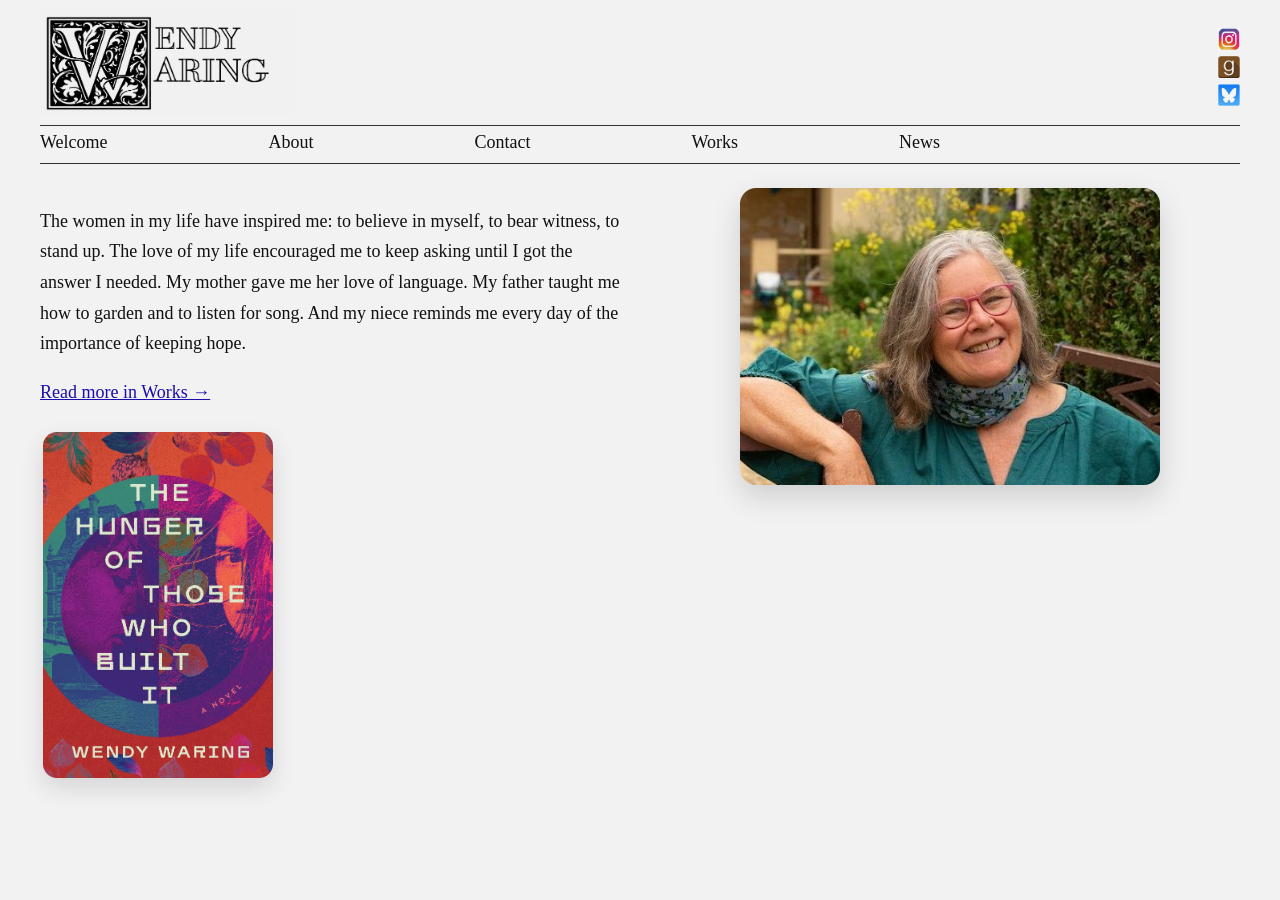
==== index.html @ 2a3b414a "Add files via upload" ====
<!DOCTYPE html>
<html lang="en">

<head>
    <meta charset="UTF-8">
    <meta name="viewport" content="width=device-width, initial-scale=1.0">
    <title>Welcome</title>

    <style>
        body {
            margin: 0;
            font-family: Georgia, "Times New Roman", serif;
            background: #f2f2f2;
            color: #111;
        }

        /* HEADER */
        .header {
            max-width: 1200px;
            margin: auto;
            padding: 8px 40px 2px;
            display: flex;
            justify-content: space-between;
            align-items: center;
        }

        .title img {
            width: 255px;
            mix-blend-mode: multiply;
        }

        .social {
            display: flex;
            flex-direction: column;
            justify-content: space-between;
            height: 70px;
            align-items: flex-end;
            gap: 2px;
        }

        .social img {
            width: 22px;
            height: 22px;
        }

        .divider {
            max-width: 1200px;
            margin: 4px auto;
            border-top: 1px solid #333;
        }

        /* NAVIGATION */
        nav {
            max-width: 1200px;
            margin: auto;
            padding: 2px 40px 6px;
            position: relative;
        }

        .menu {
            display: flex;
            justify-content: space-between;
            max-width: 900px;
            font-size: 18px;
        }

        .menu a,
        .menu span {
            text-decoration: none;
            color: #111;
        }

        /* HAMBURGER BUTTON */
        .menu-toggle {
            display: none;
            font-size: 32px;
            cursor: pointer;
            user-select: none;
            position: absolute;
            right: 40px;
            top: 0;
        }

        /* MAIN */
        main {
            max-width: 1200px;
            margin: auto;
            padding: 20px 40px 60px;
        }

        /* GRID WITH AREAS */
        .grid {
            display: grid;
            grid-template-columns: 1fr 1fr;
            grid-template-areas: "text photo";
            gap: 40px;
            align-items: start;
        }

        .text {
            grid-area: text;
            font-size: 18px;
            line-height: 1.7;
        }

        .text a {
            color: #1a0dab;
        }

        .author {
            grid-area: photo;
            display: flex;
            justify-content: center;
        }

        .author img {
            width: 100%;
            max-width: 420px;
            border-radius: 16px;
            box-shadow: 0 12px 30px rgba(0, 0, 0, 0.15);
        }

        .cover {
            margin-top: 25px;
            display: flex;
            justify-content: center;
        }

        .cover img {
            width: 40%;
            border-radius: 14px;
            box-shadow: 0 10px 25px rgba(0, 0, 0, 0.12);
        }

        /* MOBILE */
        @media(max-width:900px) {

            .grid {
                grid-template-columns: 1fr;
                grid-template-areas:
                    "photo"
                    "text";
            }

            .cover img {
                width: 60%;
            }

            .social {
                align-items: center;
                height: auto;
                justify-content: center;
                gap: 6px;
            }

            /* SHOW HAMBURGER */
            .menu-toggle {
                display: block;
            }

            /* HIDE MENU INITIALLY */
            .menu {
                display: none;
                flex-direction: column;
                gap: 16px;
                background: #f2f2f2;
                padding-top: 50px;
                text-align: right;
            }

            /* SHOW WHEN ACTIVE */
            .menu.active {
                display: flex;
            }
        }
    </style>
</head>

<body>

    <div class="header">
        <div class="title">
            <img src="V2 Draft Gothic W.png">
        </div>

        <div class="social">
            <a href="https://www.instagram.com/wendy.e.waring/" target="_blank">
                <img src="insta_icon.jpg">
            </a>

            <a href="https://www.goodreads.com/author/show/2065491.Wendy_Waring" target="_blank">
                <img src="goodreads_icon.png">
            </a>

            <a href="https://bsky.app/profile/wendywaring.bsky.social" target="_blank">
                <img src="bluesky_icon.jpg">
            </a>
        </div>
    </div>

    <div class="divider"></div>

    <!-- NAV -->
    <nav>

        <!-- HAMBURGER ICON -->
        <div class="menu-toggle" onclick="toggleMenu()">
            ☰
        </div>

        <!-- MENU -->
        <div class="menu" id="mobileMenu">
            <span>Welcome</span>
            <a href="about.html">About</a>
            <a href="contact.html">Contact</a>
            <a href="works.html">Works</a>
            <a href="news.html">News</a>
        </div>

    </nav>

    <div class="divider"></div>

    <main>
        <div class="grid">

            <div class="author">
                <img src="author-photo_1.jpg">
            </div>

            <div class="text">
                <p>
                    The women in my life have inspired me: to believe in myself, to bear witness, to stand up.
                    The love of my life encouraged me to keep asking until I got the answer I needed.
                    My mother gave me her love of language. My father taught me how to garden and to listen for song.
                    And my niece reminds me every day of the importance of keeping hope.
                </p>

                <p><a href="works.html">Read more in Works →</a></p>

                <div class="cover">
                    <a href="works.html">
                        <img src="cover-photo.jpg">
                    </a>
                </div>
            </div>

        </div>
    </main>

    <!-- JAVASCRIPT -->
    <script>
        function toggleMenu() {
            document.getElementById("mobileMenu").classList.toggle("active");
        }
    </script>

</body>

</html>
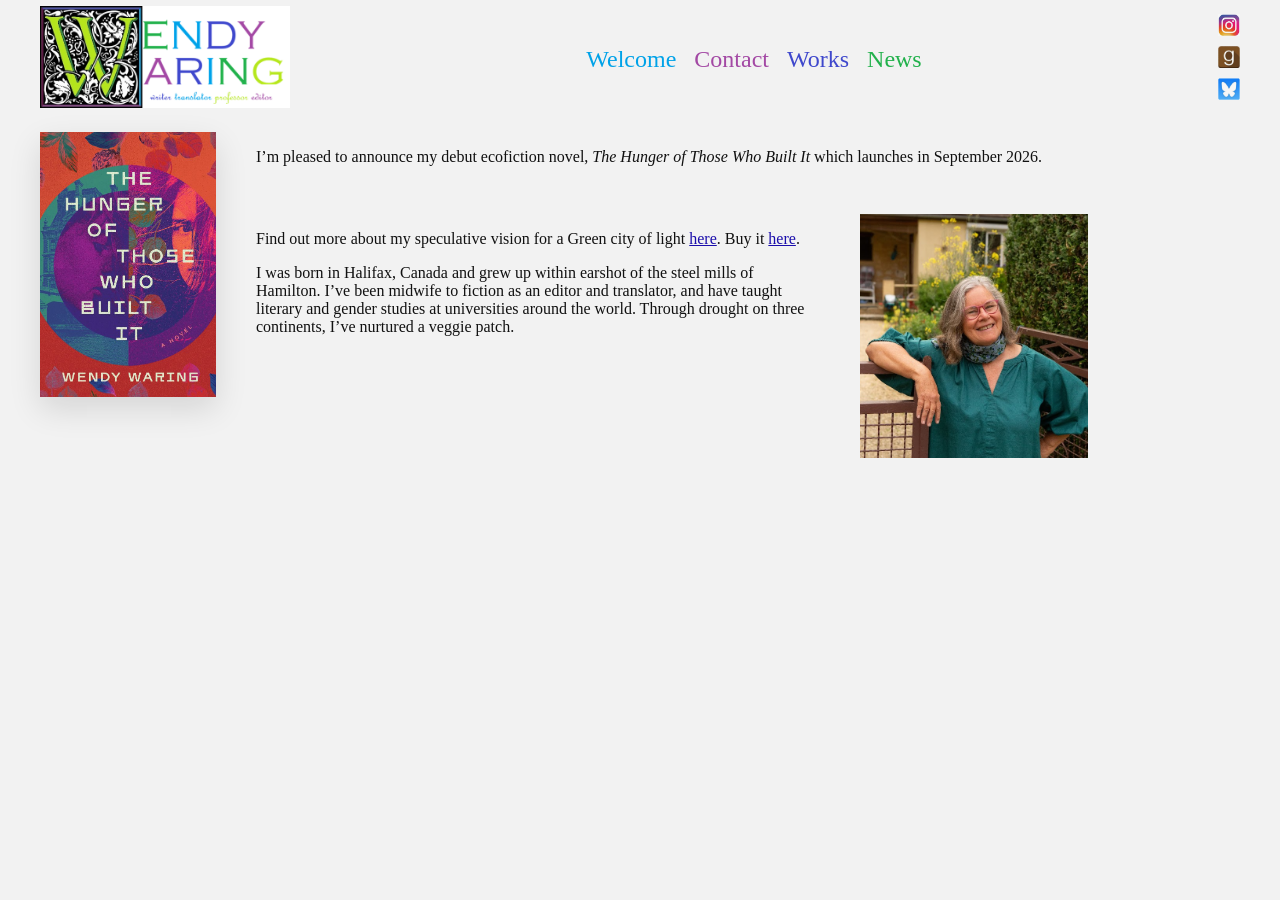
==== commit bfc21c8d: "Rename Index.html to index.html" ====
--- a/index.html
+++ b/index.html
@@ -4,173 +4,45 @@
 <head>
     <meta charset="UTF-8">
     <meta name="viewport" content="width=device-width, initial-scale=1.0">
-    <title>Welcome</title>
+    <title>Wendy Waring</title>
+
+    <link rel="stylesheet" href="styles.css">
+    <link rel="icon" type="image/png" href="fav_icon.png">
 
     <style>
-        body {
-            margin: 0;
-            font-family: Georgia, "Times New Roman", serif;
-            background: #f2f2f2;
-            color: #111;
+        /* Home page layout: cover + intro spanning + text + author photo */
+        .book-layout {
+            display: grid;
+            grid-template-columns: 176px 1fr 380px;
+            column-gap: 40px;
+            align-items: flex-start;
         }
 
-        /* HEADER */
-        .header {
-            max-width: 1200px;
-            margin: auto;
-            padding: 8px 40px 2px;
-            display: flex;
-            justify-content: space-between;
-            align-items: center;
+        .book-cover {
+            grid-column: 1;
+            grid-row: 1 / 3;
         }
 
-        .title img {
-            width: 255px;
-            mix-blend-mode: multiply;
+        .home-intro {
+            grid-column: 2 / 4;
+            grid-row: 1;
         }
 
-        .social {
-            display: flex;
-            flex-direction: column;
-            justify-content: space-between;
-            height: 70px;
-            align-items: flex-end;
-            gap: 2px;
+        .book-content {
+            grid-column: 2;
+            grid-row: 2;
         }
 
-        .social img {
-            width: 22px;
-            height: 22px;
+        .home-author {
+            grid-column: 3;
+            grid-row: 2;
         }
 
-        .divider {
-            max-width: 1200px;
-            margin: 4px auto;
-            border-top: 1px solid #333;
-        }
-
-        /* NAVIGATION */
-        nav {
-            max-width: 1200px;
-            margin: auto;
-            padding: 2px 40px 6px;
-            position: relative;
-        }
-
-        .menu {
-            display: flex;
-            justify-content: space-between;
-            max-width: 900px;
-            font-size: 18px;
-        }
-
-        .menu a,
-        .menu span {
-            text-decoration: none;
-            color: #111;
-        }
-
-        /* HAMBURGER BUTTON */
-        .menu-toggle {
-            display: none;
-            font-size: 32px;
-            cursor: pointer;
-            user-select: none;
-            position: absolute;
-            right: 40px;
-            top: 0;
-        }
-
-        /* MAIN */
-        main {
-            max-width: 1200px;
-            margin: auto;
-            padding: 20px 40px 60px;
-        }
-
-        /* GRID WITH AREAS */
-        .grid {
-            display: grid;
-            grid-template-columns: 1fr 1fr;
-            grid-template-areas: "text photo";
-            gap: 40px;
-            align-items: start;
-        }
-
-        .text {
-            grid-area: text;
-            font-size: 18px;
-            line-height: 1.7;
-        }
-
-        .text a {
-            color: #1a0dab;
-        }
-
-        .author {
-            grid-area: photo;
-            display: flex;
-            justify-content: center;
-        }
-
-        .author img {
-            width: 100%;
-            max-width: 420px;
-            border-radius: 16px;
-            box-shadow: 0 12px 30px rgba(0, 0, 0, 0.15);
-        }
-
-        .cover {
-            margin-top: 25px;
-            display: flex;
-            justify-content: center;
-        }
-
-        .cover img {
-            width: 40%;
-            border-radius: 14px;
-            box-shadow: 0 10px 25px rgba(0, 0, 0, 0.12);
-        }
-
-        /* MOBILE */
-        @media(max-width:900px) {
-
-            .grid {
-                grid-template-columns: 1fr;
-                grid-template-areas:
-                    "photo"
-                    "text";
-            }
-
-            .cover img {
-                width: 60%;
-            }
-
-            .social {
-                align-items: center;
-                height: auto;
-                justify-content: center;
-                gap: 6px;
-            }
-
-            /* SHOW HAMBURGER */
-            .menu-toggle {
-                display: block;
-            }
-
-            /* HIDE MENU INITIALLY */
-            .menu {
-                display: none;
+        @media (max-width: 900px) {
+            .book-layout {
+                display: flex;
                 flex-direction: column;
-                gap: 16px;
-                background: #f2f2f2;
-                padding-top: 50px;
-                text-align: right;
-            }
-
-            /* SHOW WHEN ACTIVE */
-            .menu.active {
-                display: flex;
+                gap: 20px;
             }
         }
     </style>
@@ -178,83 +50,104 @@
 
 <body>
 
-    <div class="header">
+    <!-- ================= HEADER ================= -->
+
+    <header class="header">
+
+        <!-- LOGO -->
         <div class="title">
-            <img src="V2 Draft Gothic W.png">
+            <img src="V2 Draft Gothic W.png" alt="Wendy Waring">
         </div>
 
-        <div class="social">
-            <a href="https://www.instagram.com/wendy.e.waring/" target="_blank">
-                <img src="insta_icon.jpg">
-            </a>
+        <!-- HAMBURGER -->
+        <input type="checkbox" id="menu-toggle" class="menu-checkbox">
 
-            <a href="https://www.goodreads.com/author/show/2065491.Wendy_Waring" target="_blank">
-                <img src="goodreads_icon.png">
-            </a>
+        <label for="menu-toggle" class="menu-icon">
+            <span></span>
+            <span></span>
+            <span></span>
+        </label>
 
-            <a href="https://bsky.app/profile/wendywaring.bsky.social" target="_blank">
-                <img src="bluesky_icon.jpg">
-            </a>
-        </div>
-    </div>
-
-    <div class="divider"></div>
-
-    <!-- NAV -->
-    <nav>
-
-        <!-- HAMBURGER ICON -->
-        <div class="menu-toggle" onclick="toggleMenu()">
-            ☰
-        </div>
-
-        <!-- MENU -->
-        <div class="menu" id="mobileMenu">
-            <span>Welcome</span>
-            <a href="about.html">About</a>
+        <!-- DESKTOP MENU -->
+        <nav class="menu-desktop">
+            <a href="index.html">Welcome</a>
             <a href="contact.html">Contact</a>
             <a href="works.html">Works</a>
             <a href="news.html">News</a>
+        </nav>
+
+        <!-- SOCIAL ICONS -->
+        <div class="social">
+            <a href="https://www.instagram.com/wendy.e.waring/" target="_blank">
+                <img src="insta_icon.jpg" alt="Instagram">
+            </a>
+            <a href="https://www.goodreads.com/author/show/2065491.Wendy_Waring" target="_blank">
+                <img src="goodreads_icon.png" alt="Goodreads">
+            </a>
+            <a href="https://bsky.app/profile/wendywaring.bsky.social" target="_blank">
+                <img src="bluesky_icon.jpg" alt="Bluesky">
+            </a>
         </div>
 
-    </nav>
+        <!-- MOBILE MENU -->
+        <nav class="mobile-menu">
+            <a href="index.html">Welcome</a>
+            <a href="contact.html">Contact</a>
+            <a href="works.html">Works</a>
+            <a href="news.html">News</a>
+        </nav>
 
-    <div class="divider"></div>
+    </header>
 
-    <main>
-        <div class="grid">
+    <!-- ================= MAIN ================= -->
 
-            <div class="author">
-                <img src="author-photo_1.jpg">
+    <main class="content">
+
+        <div class="book-layout">
+
+            <!-- LEFT COLUMN — COVER -->
+            <div class="book-cover">
+                <img src="cover-photo.jpg" alt="Book cover">
             </div>
 
-            <div class="text">
+            <!-- TOP MIDDLE+RIGHT — ANNOUNCEMENT -->
+            <div class="home-intro">
+                <p style="margin-bottom: 0.5em;">
+                    I’m pleased to announce my debut ecofiction novel,
+                    <i>The Hunger of Those Who Built It</i>
+                    which launches in September 2026.
+                </p>
+            </div>
+
+            <!-- MIDDLE BOTTOM — TEXT + BIO -->
+            <div class="book-content">
+
                 <p>
-                    The women in my life have inspired me: to believe in myself, to bear witness, to stand up.
-                    The love of my life encouraged me to keep asking until I got the answer I needed.
-                    My mother gave me her love of language. My father taught me how to garden and to listen for song.
-                    And my niece reminds me every day of the importance of keeping hope.
+                    Find out more about my speculative vision for a Green city of light
+                    <a href="works.html">here</a>.
+                    Buy it
+                    <a href="https://www.stelliform.press/index.php/product/the-hunger-of-those-who-built-it-by-wendy-waring/"
+                        target="_blank">here</a>.
                 </p>
 
-                <p><a href="works.html">Read more in Works →</a></p>
+                <p>
+                    I was born in Halifax, Canada and grew up within earshot of the steel mills of Hamilton.
+                    I’ve been midwife to fiction as an editor and translator, and have taught literary and
+                    gender studies at universities around the world. Through drought on three continents,
+                    I’ve nurtured a veggie patch.
+                </p>
 
-                <div class="cover">
-                    <a href="works.html">
-                        <img src="cover-photo.jpg">
-                    </a>
-                </div>
+            </div>
+
+            <!-- RIGHT BOTTOM — AUTHOR PHOTO (reduced 40%) -->
+            <div class="home-author">
+                <img src="author-photo_x.png" alt="Author photo" style="width:60%; height:auto;">
             </div>
 
         </div>
+
     </main>
-
-    <!-- JAVASCRIPT -->
-    <script>
-        function toggleMenu() {
-            document.getElementById("mobileMenu").classList.toggle("active");
-        }
-    </script>
 
 </body>
 
-</html>+</html>
--- a/styles.css
+++ b/styles.css
@@ -0,0 +1,303 @@
+/* ================= BASE ================= */
+
+body {
+    margin: 0;
+    font-family: Georgia, "Times New Roman", serif;
+    background: #f2f2f2;
+    color: #111;
+}
+
+a {
+    color: #1a0dab;
+}
+
+.content {
+    max-width: 1200px;
+    margin: auto;
+    padding: 20px 40px 60px;
+}
+
+/* ================= HEADER ================= */
+
+.header {
+    max-width: 1200px;
+    margin: auto;
+    padding: 6px 40px 0;
+    display: flex;
+    align-items: center;
+    justify-content: space-between;
+    position: relative;
+    gap: 24px;
+}
+
+.title img {
+    width: 250px;
+    max-width: 60vw;
+}
+
+/* ================= DESKTOP MENU ================= */
+
+.menu-desktop {
+    display: flex;
+    gap: 18px;
+    font-family: "Bodoni MT", serif;
+    font-size: 18pt;
+}
+
+.menu-desktop a {
+    text-decoration: none;
+}
+
+.menu-desktop a:nth-child(1) {
+    color: #00A2E8;
+}
+
+/* Welcome */
+.menu-desktop a:nth-child(2) {
+    color: #A349A4;
+}
+
+/* Works */
+.menu-desktop a:nth-child(3) {
+    color: #3F48CC;
+}
+
+/* Contact */
+.menu-desktop a:nth-child(4) {
+    color: #22B14C;
+}
+
+/* News */
+
+/* ================= SOCIAL ================= */
+
+.social {
+    display: flex;
+    flex-direction: column;
+    gap: 6px;
+}
+
+.social img {
+    width: 22px;
+    height: 22px;
+}
+
+/* ================= HAMBURGER (CSS ONLY) ================= */
+
+.menu-checkbox {
+    display: none;
+}
+
+.menu-icon {
+    display: none;
+    flex-direction: column;
+    justify-content: space-between;
+    width: 32px;
+    height: 24px;
+    cursor: pointer;
+    position: absolute;
+    top: 14px;
+    right: 20px;
+    z-index: 3000;
+}
+
+.menu-icon span {
+    height: 3px;
+    background: #111;
+    border-radius: 2px;
+    transition: 0.3s ease;
+}
+
+/* hamburger → X */
+.menu-checkbox:checked+.menu-icon span:nth-child(1) {
+    transform: translateY(10px) rotate(45deg);
+}
+
+.menu-checkbox:checked+.menu-icon span:nth-child(2) {
+    opacity: 0;
+}
+
+.menu-checkbox:checked+.menu-icon span:nth-child(3) {
+    transform: translateY(-10px) rotate(-45deg);
+}
+
+/* ================= MOBILE MENU ================= */
+
+.mobile-menu {
+    display: none;
+    flex-direction: column;
+    gap: 14px;
+    padding: 16px 20px;
+    background: #f2f2f2;
+    font-family: "Bodoni MT", serif;
+    font-size: 16pt;
+    text-align: right;
+}
+
+.mobile-menu a {
+    text-decoration: none;
+}
+
+.mobile-menu a:nth-child(1) {
+    color: #00A2E8;
+}
+
+.mobile-menu a:nth-child(2) {
+    color: #A349A4;
+}
+
+.mobile-menu a:nth-child(3) {
+    color: #3F48CC;
+}
+
+.mobile-menu a:nth-child(4) {
+    color: #22B14C;
+}
+
+.menu-checkbox:checked~.mobile-menu {
+    display: flex;
+}
+
+/* ================= BOOK ================= */
+
+.book-layout {
+    display: flex;
+    gap: 40px;
+    margin-bottom: 2px;
+}
+
+.book-cover img {
+    width: 176px;
+    /* 20% smaller */
+    box-shadow: 0 12px 30px rgba(0, 0, 0, 0.12);
+}
+
+.book-content {
+    flex: 1;
+}
+
+.title-red {
+    color: #B0261B;
+}
+
+/* ================= BUY SECTION ================= */
+
+.buy-title {
+    color: #1a0dab;
+    text-decoration: underline;
+    font-weight: normal;
+}
+
+.buy-secondary {
+    color: #B0261B;
+    font-weight: bold;
+}
+
+/* ================= SAMPLER ================= */
+
+.sampler-title {
+    text-align: center;
+    font-size: 22px;
+    margin: -6px 0 4px 0;
+}
+
+/* ================= LOWER LAYOUT ================= */
+
+.lower-layout {
+    display: flex;
+    gap: 50px;
+}
+
+.short-fiction,
+.media {
+    flex: 1;
+}
+
+.section-title {
+    text-align: center;
+    font-family: Arial;
+    font-size: 14px;
+    letter-spacing: 2px;
+    font-weight: normal;
+}
+
+/* ================= QUOTES ================= */
+
+.quote-blue {
+    color: #00A2E8;
+    font-weight: bold;
+    font-style: italic;
+}
+
+.quote-purple {
+    color: #A349A4;
+    font-weight: bold;
+    font-style: italic;
+}
+
+/* ================= MEDIA + SEEDS ================= */
+
+.media-box,
+.seeds-row {
+    display: flex;
+    align-items: flex-start;
+    gap: 16px;
+}
+
+/* auto-scale images to match text height */
+.media-box img,
+.seeds-image img {
+    max-height: 170px;
+    width: auto;
+    object-fit: contain;
+}
+
+/* ================= SEEDS ================= */
+
+.seeds-section {
+    margin-top: 40px;
+}
+
+.seeds-title {
+    color: #22B14C;
+    font-family: "Bodoni MT", serif;
+    font-size: 18pt;
+    margin-bottom: 14px;
+}
+
+.seeds-text p {
+    margin: 0 0 10px 0;
+    line-height: 1.35;
+}
+
+/* ================= RESPONSIVE ================= */
+
+@media (max-width: 900px) {
+
+    .menu-desktop {
+        display: none;
+    }
+
+    .menu-icon {
+        display: flex;
+    }
+
+    .header {
+        flex-wrap: wrap;
+        padding: 10px 20px 0;
+    }
+
+    .social {
+        flex-direction: row;
+        width: 100%;
+        justify-content: flex-end;
+        margin-top: 10px;
+    }
+
+    .book-layout,
+    .lower-layout,
+    .media-box,
+    .seeds-row {
+        flex-direction: column;
+    }
+}
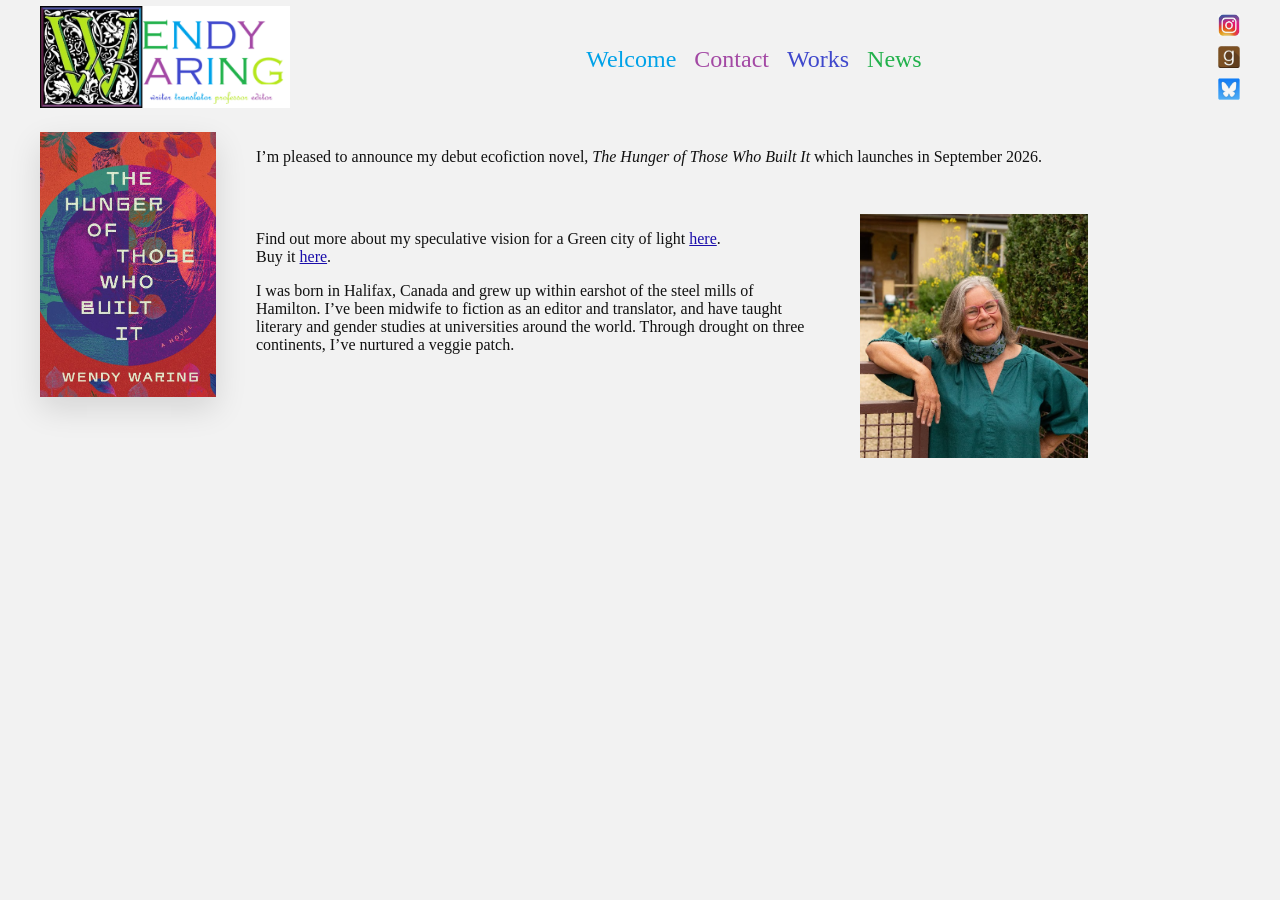
==== commit 8736a003: "Add files via upload" ====
--- a/index.html
+++ b/index.html
@@ -125,7 +125,7 @@
                 <p>
                     Find out more about my speculative vision for a Green city of light
                     <a href="works.html">here</a>.
-                    Buy it
+                    <br>Buy it
                     <a href="https://www.stelliform.press/index.php/product/the-hunger-of-those-who-built-it-by-wendy-waring/"
                         target="_blank">here</a>.
                 </p>
@@ -150,4 +150,4 @@
 
 </body>
 
-</html>
+</html>
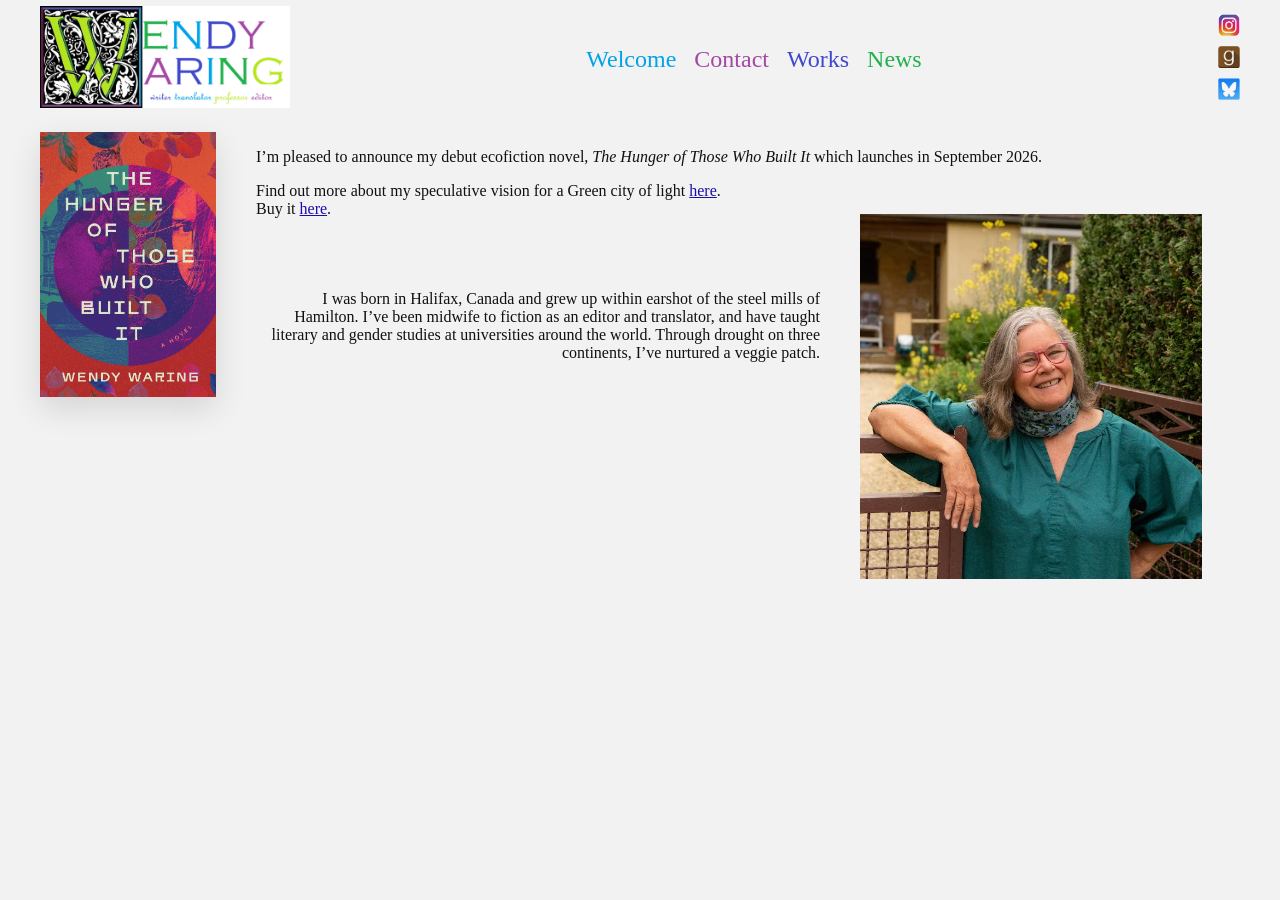
==== commit 64be501c: "Add files via upload" ====
--- a/index.html
+++ b/index.html
@@ -117,11 +117,7 @@
                     <i>The Hunger of Those Who Built It</i>
                     which launches in September 2026.
                 </p>
-            </div>
-
-            <!-- MIDDLE BOTTOM — TEXT + BIO -->
-            <div class="book-content">
-
+                
                 <p>
                     Find out more about my speculative vision for a Green city of light
                     <a href="works.html">here</a>.
@@ -129,8 +125,12 @@
                     <a href="https://www.stelliform.press/index.php/product/the-hunger-of-those-who-built-it-by-wendy-waring/"
                         target="_blank">here</a>.
                 </p>
+            </div>
 
-                <p>
+            <!-- MIDDLE BOTTOM — TEXT + BIO -->
+            <div class="book-content">
+
+                 <p style="text-align: right;">
                     I was born in Halifax, Canada and grew up within earshot of the steel mills of Hamilton.
                     I’ve been midwife to fiction as an editor and translator, and have taught literary and
                     gender studies at universities around the world. Through drought on three continents,
@@ -140,8 +140,10 @@
             </div>
 
             <!-- RIGHT BOTTOM — AUTHOR PHOTO (reduced 40%) -->
-            <div class="home-author">
-                <img src="author-photo_x.png" alt="Author photo" style="width:60%; height:auto;">
+
+            <div class="home-author" style="margin-top:-60px;">
+
+                <img src="author-photo_x.png" alt="Author photo" style="width:90%; height:auto;">
             </div>
 
         </div>
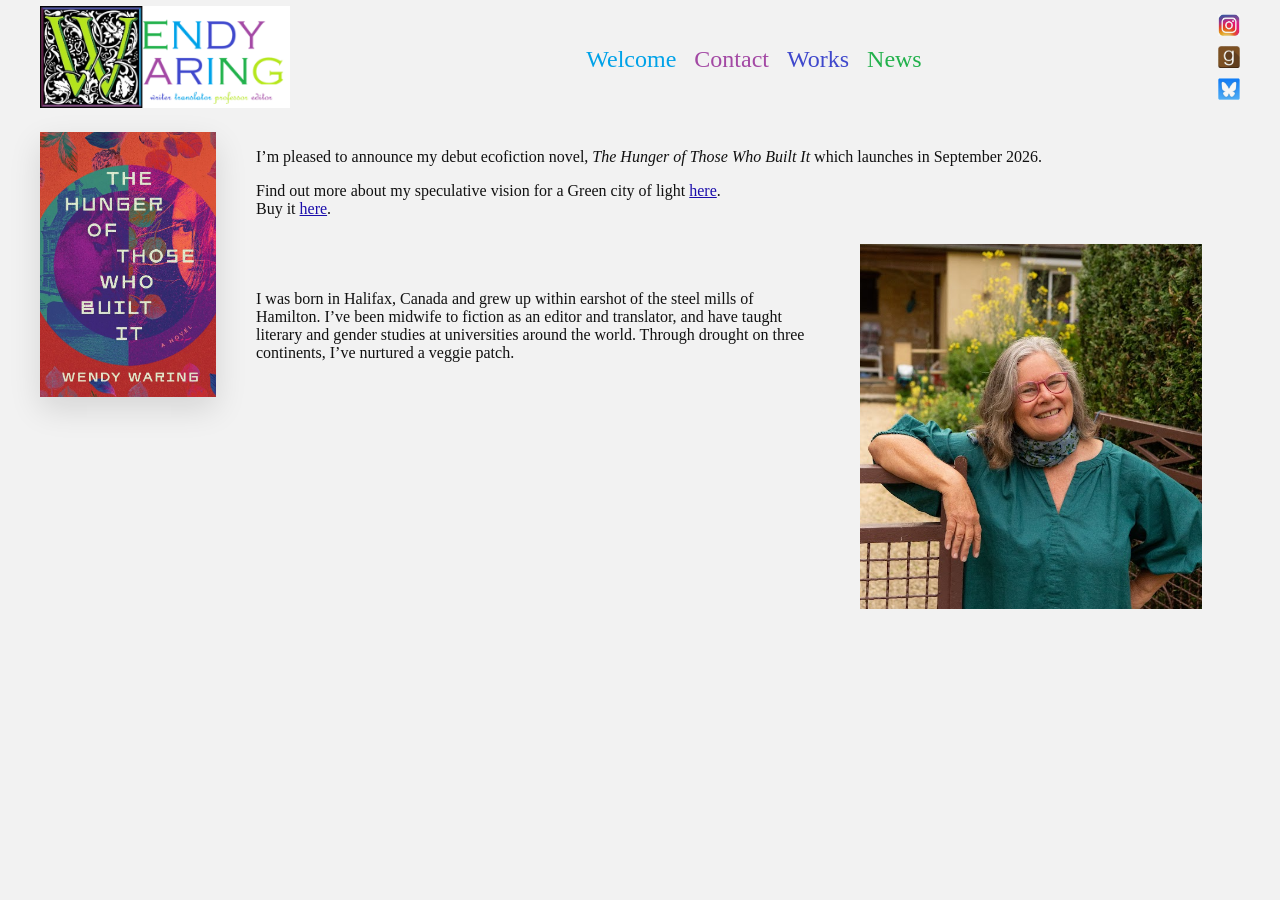
==== commit 90d8ae44: "Add files via upload" ====
--- a/index.html
+++ b/index.html
@@ -130,7 +130,7 @@
             <!-- MIDDLE BOTTOM — TEXT + BIO -->
             <div class="book-content">
 
-                 <p style="text-align: right;">
+                 <p>
                     I was born in Halifax, Canada and grew up within earshot of the steel mills of Hamilton.
                     I’ve been midwife to fiction as an editor and translator, and have taught literary and
                     gender studies at universities around the world. Through drought on three continents,
@@ -141,7 +141,7 @@
 
             <!-- RIGHT BOTTOM — AUTHOR PHOTO (reduced 40%) -->
 
-            <div class="home-author" style="margin-top:-60px;">
+            <div class="home-author" style="margin-top:-30px;">
 
                 <img src="author-photo_x.png" alt="Author photo" style="width:90%; height:auto;">
             </div>
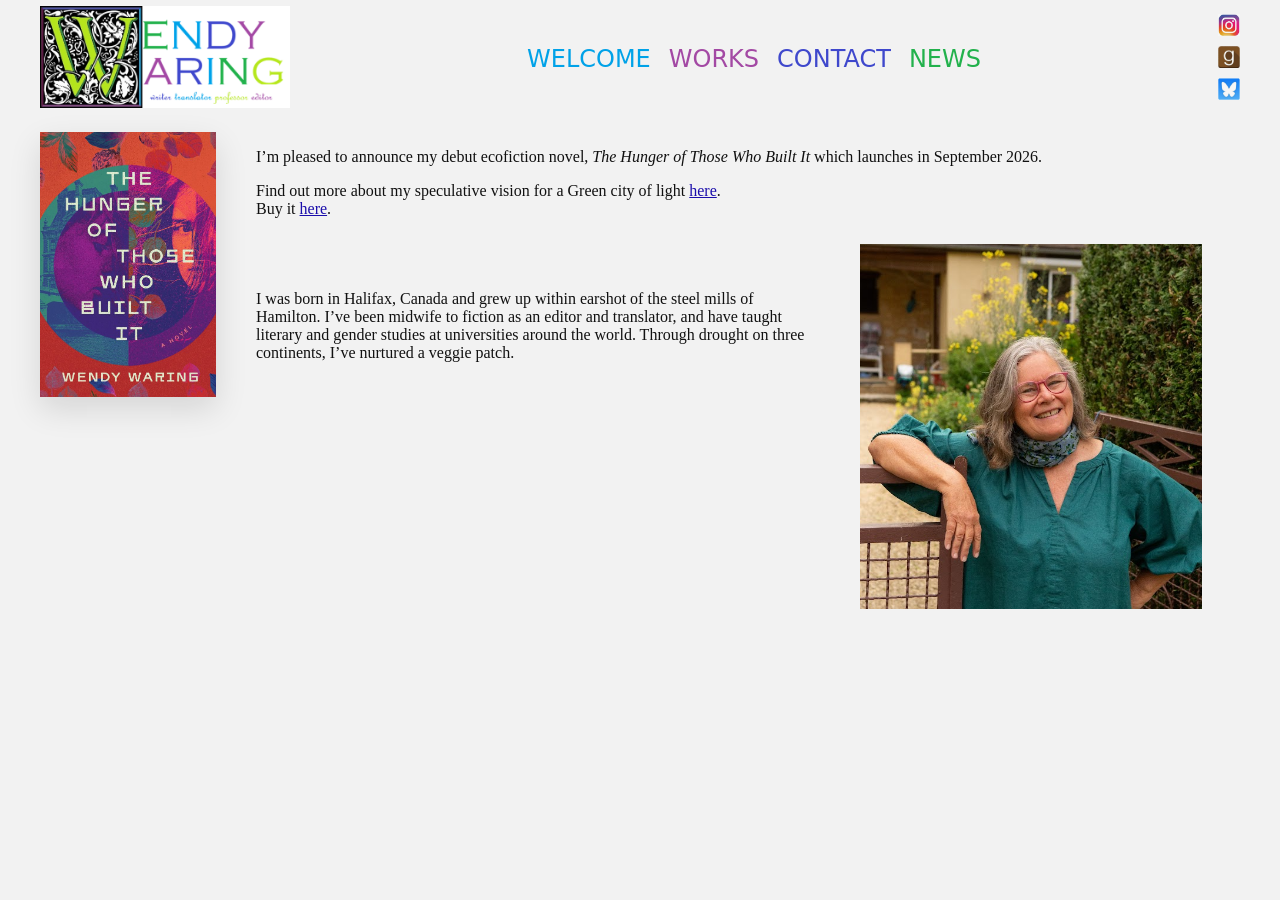
==== commit cbebf782: "Add files via upload" ====
--- a/index.html
+++ b/index.html
@@ -10,7 +10,6 @@
     <link rel="icon" type="image/png" href="fav_icon.png">
 
     <style>
-        /* Home page layout: cover + intro spanning + text + author photo */
         .book-layout {
             display: grid;
             grid-template-columns: 176px 1fr 380px;
@@ -50,16 +49,12 @@
 
 <body>
 
-    <!-- ================= HEADER ================= -->
-
     <header class="header">
 
-        <!-- LOGO -->
         <div class="title">
             <img src="V2 Draft Gothic W.png" alt="Wendy Waring">
         </div>
 
-        <!-- HAMBURGER -->
         <input type="checkbox" id="menu-toggle" class="menu-checkbox">
 
         <label for="menu-toggle" class="menu-icon">
@@ -68,15 +63,13 @@
             <span></span>
         </label>
 
-        <!-- DESKTOP MENU -->
         <nav class="menu-desktop">
             <a href="index.html">Welcome</a>
+            <a href="works.html">Works</a>
             <a href="contact.html">Contact</a>
-            <a href="works.html">Works</a>
             <a href="news.html">News</a>
         </nav>
 
-        <!-- SOCIAL ICONS -->
         <div class="social">
             <a href="https://www.instagram.com/wendy.e.waring/" target="_blank">
                 <img src="insta_icon.jpg" alt="Instagram">
@@ -89,35 +82,30 @@
             </a>
         </div>
 
-        <!-- MOBILE MENU -->
         <nav class="mobile-menu">
             <a href="index.html">Welcome</a>
+            <a href="works.html">Works</a>
             <a href="contact.html">Contact</a>
-            <a href="works.html">Works</a>
             <a href="news.html">News</a>
         </nav>
 
     </header>
 
-    <!-- ================= MAIN ================= -->
-
     <main class="content">
 
         <div class="book-layout">
 
-            <!-- LEFT COLUMN — COVER -->
             <div class="book-cover">
                 <img src="cover-photo.jpg" alt="Book cover">
             </div>
 
-            <!-- TOP MIDDLE+RIGHT — ANNOUNCEMENT -->
             <div class="home-intro">
                 <p style="margin-bottom: 0.5em;">
                     I’m pleased to announce my debut ecofiction novel,
                     <i>The Hunger of Those Who Built It</i>
                     which launches in September 2026.
                 </p>
-                
+
                 <p>
                     Find out more about my speculative vision for a Green city of light
                     <a href="works.html">here</a>.
@@ -127,22 +115,16 @@
                 </p>
             </div>
 
-            <!-- MIDDLE BOTTOM — TEXT + BIO -->
             <div class="book-content">
-
-                 <p>
+                <p>
                     I was born in Halifax, Canada and grew up within earshot of the steel mills of Hamilton.
                     I’ve been midwife to fiction as an editor and translator, and have taught literary and
                     gender studies at universities around the world. Through drought on three continents,
                     I’ve nurtured a veggie patch.
                 </p>
-
             </div>
 
-            <!-- RIGHT BOTTOM — AUTHOR PHOTO (reduced 40%) -->
-
             <div class="home-author" style="margin-top:-30px;">
-
                 <img src="author-photo_x.png" alt="Author photo" style="width:90%; height:auto;">
             </div>
 
--- a/styles.css
+++ b/styles.css
@@ -2,7 +2,7 @@
 
 body {
     margin: 0;
-    font-family: Georgia, "Times New Roman", serif;
+    font-family: "Palatino Linotype", Palatino, serif;
     background: #f2f2f2;
     color: #111;
 }
@@ -40,8 +40,9 @@
 .menu-desktop {
     display: flex;
     gap: 18px;
-    font-family: "Bodoni MT", serif;
+    font-family: system-ui, "Segoe UI", Roboto, Helvetica, Arial, sans-serif;
     font-size: 18pt;
+    text-transform: uppercase;
 }
 
 .menu-desktop a {
@@ -52,22 +53,17 @@
     color: #00A2E8;
 }
 
-/* Welcome */
 .menu-desktop a:nth-child(2) {
     color: #A349A4;
 }
 
-/* Works */
 .menu-desktop a:nth-child(3) {
     color: #3F48CC;
 }
 
-/* Contact */
 .menu-desktop a:nth-child(4) {
     color: #22B14C;
 }
-
-/* News */
 
 /* ================= SOCIAL ================= */
 
@@ -108,7 +104,6 @@
     transition: 0.3s ease;
 }
 
-/* hamburger → X */
 .menu-checkbox:checked+.menu-icon span:nth-child(1) {
     transform: translateY(10px) rotate(45deg);
 }
@@ -129,9 +124,10 @@
     gap: 14px;
     padding: 16px 20px;
     background: #f2f2f2;
-    font-family: "Bodoni MT", serif;
+    font-family: system-ui, "Segoe UI", Roboto, Helvetica, Arial, sans-serif;
     font-size: 16pt;
     text-align: right;
+    text-transform: uppercase;
 }
 
 .mobile-menu a {
@@ -168,7 +164,6 @@
 
 .book-cover img {
     width: 176px;
-    /* 20% smaller */
     box-shadow: 0 12px 30px rgba(0, 0, 0, 0.12);
 }
 
@@ -197,7 +192,10 @@
 
 .sampler-title {
     text-align: center;
-    font-size: 22px;
+    font-family: system-ui, "Segoe UI", Roboto, Helvetica, Arial, sans-serif;
+    font-size: 18pt;
+    /* reduced from 24pt */
+    text-transform: uppercase;
     margin: -6px 0 4px 0;
 }
 
@@ -213,12 +211,13 @@
     flex: 1;
 }
 
+/* Short Fiction + Media headings */
 .section-title {
     text-align: center;
-    font-family: Arial;
-    font-size: 14px;
-    letter-spacing: 2px;
+    font-family: system-ui, "Segoe UI", Roboto, Helvetica, Arial, sans-serif;
+    font-size: 14pt;
     font-weight: normal;
+    letter-spacing: 1px;
 }
 
 /* ================= QUOTES ================= */
@@ -244,7 +243,6 @@
     gap: 16px;
 }
 
-/* auto-scale images to match text height */
 .media-box img,
 .seeds-image img {
     max-height: 170px;
@@ -260,14 +258,27 @@
 
 .seeds-title {
     color: #22B14C;
-    font-family: "Bodoni MT", serif;
+    font-family: system-ui, "Segoe UI", Roboto, Helvetica, Arial, sans-serif;
     font-size: 18pt;
+    font-weight: bold;
+    text-transform: none;
     margin-bottom: 14px;
 }
 
 .seeds-text p {
     margin: 0 0 10px 0;
     line-height: 1.35;
+}
+
+/* ================= NEWS PAGE HEADING ================= */
+
+.news-title {
+    font-family: system-ui, "Segoe UI", Roboto, Helvetica, Arial, sans-serif;
+    font-size: 18pt;
+    font-weight: bold;
+    font-style: normal;
+    text-transform: none;
+    margin-top: 30px;
 }
 
 /* ================= RESPONSIVE ================= */
@@ -300,4 +311,15 @@
     .seeds-row {
         flex-direction: column;
     }
+
+    @media (max-width: 900px) {
+        .home-author {
+            order: 1;
+            margin-top: 0 !important;
+        }
+
+        .book-content {
+            order: 2;
+        }
+    }
 }
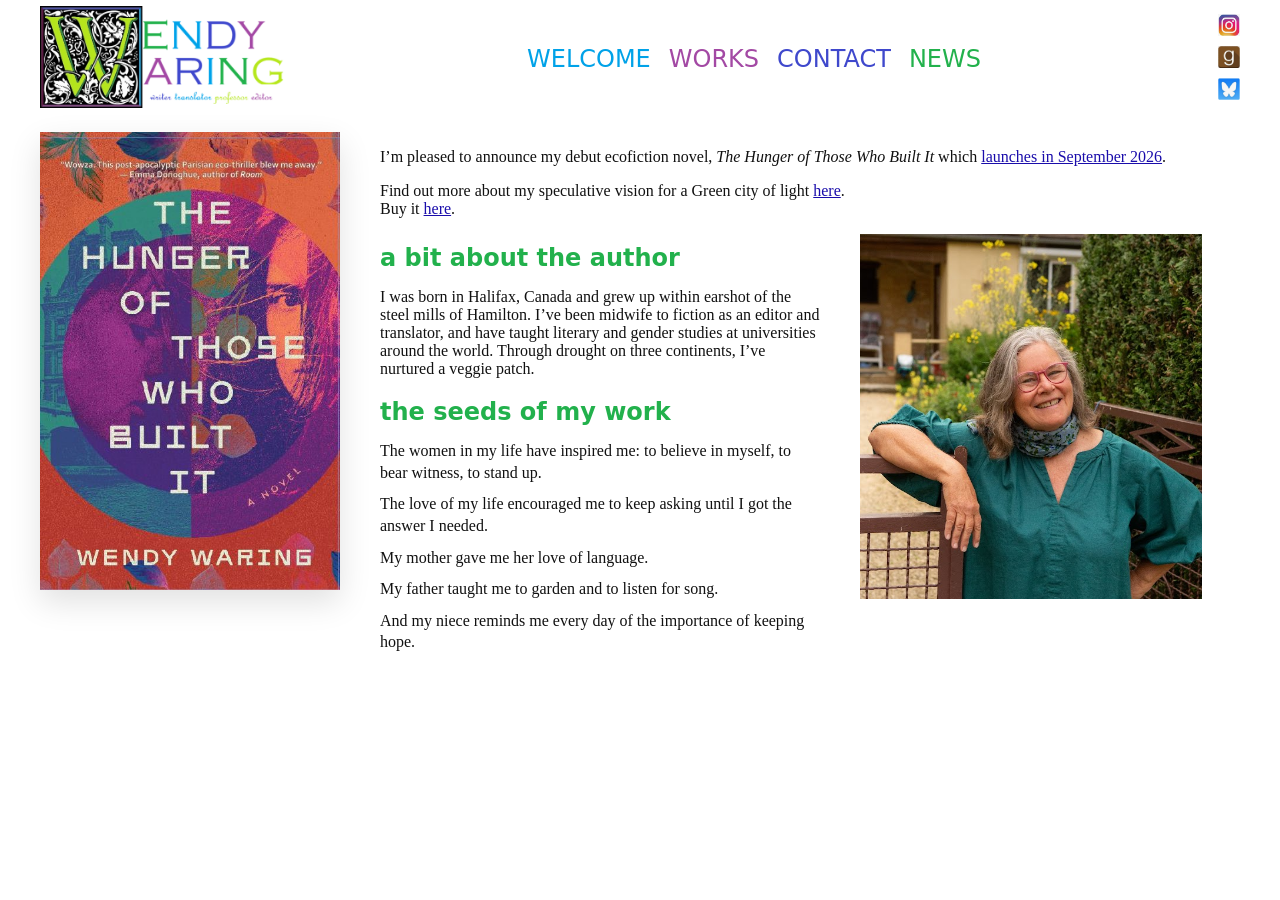
==== commit e435d9f2: "Add files via upload" ====
--- a/index.html
+++ b/index.html
@@ -1,137 +1,199 @@
-<!DOCTYPE html>
-<html lang="en">
-
-<head>
-    <meta charset="UTF-8">
-    <meta name="viewport" content="width=device-width, initial-scale=1.0">
-    <title>Wendy Waring</title>
-
-    <link rel="stylesheet" href="styles.css">
-    <link rel="icon" type="image/png" href="fav_icon.png">
-
-    <style>
-        .book-layout {
-            display: grid;
-            grid-template-columns: 176px 1fr 380px;
-            column-gap: 40px;
-            align-items: flex-start;
-        }
-
-        .book-cover {
-            grid-column: 1;
-            grid-row: 1 / 3;
-        }
-
-        .home-intro {
-            grid-column: 2 / 4;
-            grid-row: 1;
-        }
-
-        .book-content {
-            grid-column: 2;
-            grid-row: 2;
-        }
-
-        .home-author {
-            grid-column: 3;
-            grid-row: 2;
-        }
-
-        @media (max-width: 900px) {
-            .book-layout {
-                display: flex;
-                flex-direction: column;
-                gap: 20px;
-            }
-        }
-    </style>
-</head>
-
-<body>
-
-    <header class="header">
-
-        <div class="title">
-            <img src="V2 Draft Gothic W.png" alt="Wendy Waring">
-        </div>
-
-        <input type="checkbox" id="menu-toggle" class="menu-checkbox">
-
-        <label for="menu-toggle" class="menu-icon">
-            <span></span>
-            <span></span>
-            <span></span>
-        </label>
-
-        <nav class="menu-desktop">
-            <a href="index.html">Welcome</a>
-            <a href="works.html">Works</a>
-            <a href="contact.html">Contact</a>
-            <a href="news.html">News</a>
-        </nav>
-
-        <div class="social">
-            <a href="https://www.instagram.com/wendy.e.waring/" target="_blank">
-                <img src="insta_icon.jpg" alt="Instagram">
-            </a>
-            <a href="https://www.goodreads.com/author/show/2065491.Wendy_Waring" target="_blank">
-                <img src="goodreads_icon.png" alt="Goodreads">
-            </a>
-            <a href="https://bsky.app/profile/wendywaring.bsky.social" target="_blank">
-                <img src="bluesky_icon.jpg" alt="Bluesky">
-            </a>
-        </div>
-
-        <nav class="mobile-menu">
-            <a href="index.html">Welcome</a>
-            <a href="works.html">Works</a>
-            <a href="contact.html">Contact</a>
-            <a href="news.html">News</a>
-        </nav>
-
-    </header>
-
-    <main class="content">
-
-        <div class="book-layout">
-
-            <div class="book-cover">
-                <img src="cover-photo.jpg" alt="Book cover">
-            </div>
-
-            <div class="home-intro">
-                <p style="margin-bottom: 0.5em;">
-                    I’m pleased to announce my debut ecofiction novel,
-                    <i>The Hunger of Those Who Built It</i>
-                    which launches in September 2026.
-                </p>
-
-                <p>
-                    Find out more about my speculative vision for a Green city of light
-                    <a href="works.html">here</a>.
-                    <br>Buy it
-                    <a href="https://www.stelliform.press/index.php/product/the-hunger-of-those-who-built-it-by-wendy-waring/"
-                        target="_blank">here</a>.
-                </p>
-            </div>
-
-            <div class="book-content">
-                <p>
-                    I was born in Halifax, Canada and grew up within earshot of the steel mills of Hamilton.
-                    I’ve been midwife to fiction as an editor and translator, and have taught literary and
-                    gender studies at universities around the world. Through drought on three continents,
-                    I’ve nurtured a veggie patch.
-                </p>
-            </div>
-
-            <div class="home-author" style="margin-top:-30px;">
-                <img src="author-photo_x.png" alt="Author photo" style="width:90%; height:auto;">
-            </div>
-
-        </div>
-
-    </main>
-
-</body>
-
+<!DOCTYPE html>
+<html lang="en">
+
+<head>
+    <meta charset="UTF-8">
+    <meta name="viewport" content="width=device-width, initial-scale=1.0">
+    <title>Wendy Waring</title>
+
+    <link rel="stylesheet" href="styles.css">
+    <link rel="icon" type="image/png" href="fav_icon.png">
+
+    <style>
+        .book-layout {
+            display: grid;
+            grid-template-columns: 300px 1fr 380px;
+            column-gap: 40px;
+            align-items: flex-start;
+        }
+
+        .book-cover {
+            grid-column: 1;
+            grid-row: 1 / 3;
+            align-self: start;
+        }
+
+        .book-cover img {
+            width: 300px;
+            height: auto;
+            display: block;
+            box-shadow: 0 12px 30px rgba(0, 0, 0, 0.12);
+        }
+
+        .book-cover a {
+            display: block;
+        }
+
+        .home-intro {
+            grid-column: 2 / 4;
+            grid-row: 1;
+        }
+
+.book-content {
+    grid-column: 2;
+    grid-row: 2;
+    margin-top: -50px;
+}
+
+        .home-author {
+            grid-column: 3;
+            grid-row: 2;
+        }
+.seeds-section {
+    grid-column: 2 ;   /* spans the middle + right columns */
+    grid-row: 2;          /* sits directly under the veggie patch text */
+    margin-top: 20px;
+}
+
+        @media (max-width: 900px) {
+            .book-layout {
+                display: flex;
+                flex-direction: column;
+                gap: 20px;
+            }
+
+            .book-cover img {
+                width: min(300px, 100%);
+                height: auto;
+            }
+        }
+    </style>
+</head>
+
+<body>
+
+    <header class="header">
+
+        <div class="title">
+            <img src="V2 Draft Gothic W.png" alt="Wendy Waring">
+        </div>
+
+        <input type="checkbox" id="menu-toggle" class="menu-checkbox">
+
+        <label for="menu-toggle" class="menu-icon">
+            <span></span>
+            <span></span>
+            <span></span>
+        </label>
+
+        <nav class="menu-desktop">
+            <a href="index.html">Welcome</a>
+            <a href="works.html">Works</a>
+            <a href="contact.html">Contact</a>
+            <a href="news.html">News</a>
+        </nav>
+
+        <div class="social">
+            <a href="https://www.instagram.com/wendy.e.waring/" target="_blank">
+                <img src="insta_icon.jpg" alt="Instagram">
+            </a>
+            <a href="https://www.goodreads.com/author/show/2065491.Wendy_Waring" target="_blank">
+                <img src="goodreads_icon.png" alt="Goodreads">
+            </a>
+            <a href="https://bsky.app/profile/wendywaring.bsky.social" target="_blank">
+                <img src="bluesky_icon.jpg" alt="Bluesky">
+            </a>
+        </div>
+
+        <nav class="mobile-menu">
+            <a href="index.html">Welcome</a>
+            <a href="works.html">Works</a>
+            <a href="contact.html">Contact</a>
+            <a href="news.html">News</a>
+        </nav>
+
+    </header>
+
+    <main class="content">
+
+        <div class="book-layout">
+
+            <div class="book-cover">
+                <a href="https://www.stelliform.press/index.php/product/the-hunger-of-those-who-built-it-by-wendy-waring/"
+                   target="_blank" rel="noopener noreferrer">
+                    <img src="cover-photo.jpg" alt="Book cover">
+                </a>
+            </div>
+
+            <div class="home-intro">
+                <p style="margin-bottom: 0.5em;">
+                    I’m pleased to announce my debut ecofiction novel,
+                    <i>The Hunger of Those Who Built It</i>
+                    which <a href="news.html">launches in September 2026</a>.
+
+                </p>
+
+                <p>
+                    Find out more about my speculative vision for a Green city of light
+                    <a href="works.html">here</a>.
+                    <br>Buy it
+                    <a href="https://www.stelliform.press/index.php/product/the-hunger-of-those-who-built-it-by-wendy-waring/"
+                        target="_blank">here</a>.
+                </p>
+            </div>
+
+<div class="book-content">
+        <h2 class="seeds-title">
+            a bit about the author
+        </h2>
+    <p>
+        I was born in Halifax, Canada and grew up within earshot of the steel mills of Hamilton.
+        I’ve been midwife to fiction as an editor and translator, and have taught literary and
+        gender studies at universities around the world. Through drought on three continents,
+        I’ve nurtured a veggie patch.
+    </p>
+        <h2 class="seeds-title">
+            the seeds of my work
+        </h2>
+        
+    <div class="seeds-row">
+            <div class="seeds-text">
+                <p>
+                    The women in my life have inspired me:
+                    to believe in myself, to bear witness,
+                    to stand up.
+                </p>
+        
+                <p>
+                    The love of my life encouraged me to keep asking
+                    until I got the answer I needed.
+                </p>
+        
+                <p>My mother gave me her love of language.</p>
+                <p>My father taught me to garden and to listen for song.</p>
+        
+                <p>
+                    And my niece reminds me every day
+                    of the importance of keeping hope.
+                </p>
+            </div>
+        </div>
+</div>
+
+
+
+
+            <div class="home-author" style="margin-top:-40px;">
+                <img src="author-photo_x.png" alt="Author photo" style="width:90%; height:auto;">
+            </div>
+
+ 
+    
+    </div>
+        </div>
+
+    </main>
+
+</body>
+
 </html>
--- a/styles.css
+++ b/styles.css
@@ -1,325 +1,325 @@
-/* ================= BASE ================= */
-
-body {
-    margin: 0;
-    font-family: "Palatino Linotype", Palatino, serif;
-    background: #f2f2f2;
-    color: #111;
-}
-
-a {
-    color: #1a0dab;
-}
-
-.content {
-    max-width: 1200px;
-    margin: auto;
-    padding: 20px 40px 60px;
-}
-
-/* ================= HEADER ================= */
-
-.header {
-    max-width: 1200px;
-    margin: auto;
-    padding: 6px 40px 0;
-    display: flex;
-    align-items: center;
-    justify-content: space-between;
-    position: relative;
-    gap: 24px;
-}
-
-.title img {
-    width: 250px;
-    max-width: 60vw;
-}
-
-/* ================= DESKTOP MENU ================= */
-
-.menu-desktop {
-    display: flex;
-    gap: 18px;
-    font-family: system-ui, "Segoe UI", Roboto, Helvetica, Arial, sans-serif;
-    font-size: 18pt;
-    text-transform: uppercase;
-}
-
-.menu-desktop a {
-    text-decoration: none;
-}
-
-.menu-desktop a:nth-child(1) {
-    color: #00A2E8;
-}
-
-.menu-desktop a:nth-child(2) {
-    color: #A349A4;
-}
-
-.menu-desktop a:nth-child(3) {
-    color: #3F48CC;
-}
-
-.menu-desktop a:nth-child(4) {
-    color: #22B14C;
-}
-
-/* ================= SOCIAL ================= */
-
-.social {
-    display: flex;
-    flex-direction: column;
-    gap: 6px;
-}
-
-.social img {
-    width: 22px;
-    height: 22px;
-}
-
-/* ================= HAMBURGER (CSS ONLY) ================= */
-
-.menu-checkbox {
-    display: none;
-}
-
-.menu-icon {
-    display: none;
-    flex-direction: column;
-    justify-content: space-between;
-    width: 32px;
-    height: 24px;
-    cursor: pointer;
-    position: absolute;
-    top: 14px;
-    right: 20px;
-    z-index: 3000;
-}
-
-.menu-icon span {
-    height: 3px;
-    background: #111;
-    border-radius: 2px;
-    transition: 0.3s ease;
-}
-
-.menu-checkbox:checked+.menu-icon span:nth-child(1) {
-    transform: translateY(10px) rotate(45deg);
-}
-
-.menu-checkbox:checked+.menu-icon span:nth-child(2) {
-    opacity: 0;
-}
-
-.menu-checkbox:checked+.menu-icon span:nth-child(3) {
-    transform: translateY(-10px) rotate(-45deg);
-}
-
-/* ================= MOBILE MENU ================= */
-
-.mobile-menu {
-    display: none;
-    flex-direction: column;
-    gap: 14px;
-    padding: 16px 20px;
-    background: #f2f2f2;
-    font-family: system-ui, "Segoe UI", Roboto, Helvetica, Arial, sans-serif;
-    font-size: 16pt;
-    text-align: right;
-    text-transform: uppercase;
-}
-
-.mobile-menu a {
-    text-decoration: none;
-}
-
-.mobile-menu a:nth-child(1) {
-    color: #00A2E8;
-}
-
-.mobile-menu a:nth-child(2) {
-    color: #A349A4;
-}
-
-.mobile-menu a:nth-child(3) {
-    color: #3F48CC;
-}
-
-.mobile-menu a:nth-child(4) {
-    color: #22B14C;
-}
-
-.menu-checkbox:checked~.mobile-menu {
-    display: flex;
-}
-
-/* ================= BOOK ================= */
-
-.book-layout {
-    display: flex;
-    gap: 40px;
-    margin-bottom: 2px;
-}
-
-.book-cover img {
-    width: 176px;
-    box-shadow: 0 12px 30px rgba(0, 0, 0, 0.12);
-}
-
-.book-content {
-    flex: 1;
-}
-
-.title-red {
-    color: #B0261B;
-}
-
-/* ================= BUY SECTION ================= */
-
-.buy-title {
-    color: #1a0dab;
-    text-decoration: underline;
-    font-weight: normal;
-}
-
-.buy-secondary {
-    color: #B0261B;
-    font-weight: bold;
-}
-
-/* ================= SAMPLER ================= */
-
-.sampler-title {
-    text-align: center;
-    font-family: system-ui, "Segoe UI", Roboto, Helvetica, Arial, sans-serif;
-    font-size: 18pt;
-    /* reduced from 24pt */
-    text-transform: uppercase;
-    margin: -6px 0 4px 0;
-}
-
-/* ================= LOWER LAYOUT ================= */
-
-.lower-layout {
-    display: flex;
-    gap: 50px;
-}
-
-.short-fiction,
-.media {
-    flex: 1;
-}
-
-/* Short Fiction + Media headings */
-.section-title {
-    text-align: center;
-    font-family: system-ui, "Segoe UI", Roboto, Helvetica, Arial, sans-serif;
-    font-size: 14pt;
-    font-weight: normal;
-    letter-spacing: 1px;
-}
-
-/* ================= QUOTES ================= */
-
-.quote-blue {
-    color: #00A2E8;
-    font-weight: bold;
-    font-style: italic;
-}
-
-.quote-purple {
-    color: #A349A4;
-    font-weight: bold;
-    font-style: italic;
-}
-
-/* ================= MEDIA + SEEDS ================= */
-
-.media-box,
-.seeds-row {
-    display: flex;
-    align-items: flex-start;
-    gap: 16px;
-}
-
-.media-box img,
-.seeds-image img {
-    max-height: 170px;
-    width: auto;
-    object-fit: contain;
-}
-
-/* ================= SEEDS ================= */
-
-.seeds-section {
-    margin-top: 40px;
-}
-
-.seeds-title {
-    color: #22B14C;
-    font-family: system-ui, "Segoe UI", Roboto, Helvetica, Arial, sans-serif;
-    font-size: 18pt;
-    font-weight: bold;
-    text-transform: none;
-    margin-bottom: 14px;
-}
-
-.seeds-text p {
-    margin: 0 0 10px 0;
-    line-height: 1.35;
-}
-
-/* ================= NEWS PAGE HEADING ================= */
-
-.news-title {
-    font-family: system-ui, "Segoe UI", Roboto, Helvetica, Arial, sans-serif;
-    font-size: 18pt;
-    font-weight: bold;
-    font-style: normal;
-    text-transform: none;
-    margin-top: 30px;
-}
-
-/* ================= RESPONSIVE ================= */
-
-@media (max-width: 900px) {
-
-    .menu-desktop {
-        display: none;
-    }
-
-    .menu-icon {
-        display: flex;
-    }
-
-    .header {
-        flex-wrap: wrap;
-        padding: 10px 20px 0;
-    }
-
-    .social {
-        flex-direction: row;
-        width: 100%;
-        justify-content: flex-end;
-        margin-top: 10px;
-    }
-
-    .book-layout,
-    .lower-layout,
-    .media-box,
-    .seeds-row {
-        flex-direction: column;
-    }
-
-    @media (max-width: 900px) {
-        .home-author {
-            order: 1;
-            margin-top: 0 !important;
-        }
-
-        .book-content {
-            order: 2;
-        }
-    }
+/* ================= BASE ================= */
+
+body {
+    margin: 0;
+    font-family: "Palatino Linotype", Palatino, serif;
+    background: #ffffff;
+    color: #111;
+}
+
+a {
+    color: #1a0dab;
+}
+
+.content {
+    max-width: 1200px;
+    margin: auto;
+    padding: 20px 40px 60px;
+}
+
+/* ================= HEADER ================= */
+
+.header {
+    max-width: 1200px;
+    margin: auto;
+    padding: 6px 40px 0;
+    display: flex;
+    align-items: center;
+    justify-content: space-between;
+    position: relative;
+    gap: 24px;
+}
+
+.title img {
+    width: 250px;
+    max-width: 60vw;
+}
+
+/* ================= DESKTOP MENU ================= */
+
+.menu-desktop {
+    display: flex;
+    gap: 18px;
+    font-family: system-ui, "Segoe UI", Roboto, Helvetica, Arial, sans-serif;
+    font-size: 18pt;
+    text-transform: uppercase;
+}
+
+.menu-desktop a {
+    text-decoration: none;
+}
+
+.menu-desktop a:nth-child(1) {
+    color: #00A2E8;
+}
+
+.menu-desktop a:nth-child(2) {
+    color: #A349A4;
+}
+
+.menu-desktop a:nth-child(3) {
+    color: #3F48CC;
+}
+
+.menu-desktop a:nth-child(4) {
+    color: #22B14C;
+}
+
+/* ================= SOCIAL ================= */
+
+.social {
+    display: flex;
+    flex-direction: column;
+    gap: 6px;
+}
+
+.social img {
+    width: 22px;
+    height: 22px;
+}
+
+/* ================= HAMBURGER (CSS ONLY) ================= */
+
+.menu-checkbox {
+    display: none;
+}
+
+.menu-icon {
+    display: none;
+    flex-direction: column;
+    justify-content: space-between;
+    width: 32px;
+    height: 24px;
+    cursor: pointer;
+    position: absolute;
+    top: 14px;
+    right: 20px;
+    z-index: 3000;
+}
+
+.menu-icon span {
+    height: 3px;
+    background: #111;
+    border-radius: 2px;
+    transition: 0.3s ease;
+}
+
+.menu-checkbox:checked+.menu-icon span:nth-child(1) {
+    transform: translateY(10px) rotate(45deg);
+}
+
+.menu-checkbox:checked+.menu-icon span:nth-child(2) {
+    opacity: 0;
+}
+
+.menu-checkbox:checked+.menu-icon span:nth-child(3) {
+    transform: translateY(-10px) rotate(-45deg);
+}
+
+/* ================= MOBILE MENU ================= */
+
+.mobile-menu {
+    display: none;
+    flex-direction: column;
+    gap: 14px;
+    padding: 16px 20px;
+    background: #f2f2f2;
+    font-family: system-ui, "Segoe UI", Roboto, Helvetica, Arial, sans-serif;
+    font-size: 16pt;
+    text-align: right;
+    text-transform: uppercase;
+}
+
+.mobile-menu a {
+    text-decoration: none;
+}
+
+.mobile-menu a:nth-child(1) {
+    color: #00A2E8;
+}
+
+.mobile-menu a:nth-child(2) {
+    color: #A349A4;
+}
+
+.mobile-menu a:nth-child(3) {
+    color: #3F48CC;
+}
+
+.mobile-menu a:nth-child(4) {
+    color: #22B14C;
+}
+
+.menu-checkbox:checked~.mobile-menu {
+    display: flex;
+}
+
+/* ================= BOOK ================= */
+
+.book-layout {
+    display: flex;
+    gap: 40px;
+    margin-bottom: 2px;
+}
+
+.book-cover img {
+    width: 176px;
+    box-shadow: 0 12px 30px rgba(0, 0, 0, 0.12);
+}
+
+.book-content {
+    flex: 1;
+}
+
+.title-red {
+    color: #B0261B;
+}
+
+/* ================= BUY SECTION ================= */
+
+.buy-title {
+    color: #1a0dab;
+    text-decoration: underline;
+    font-weight: normal;
+}
+
+.buy-secondary {
+    color: #B0261B;
+    font-weight: bold;
+}
+
+/* ================= SAMPLER ================= */
+
+.sampler-title {
+    text-align: center;
+    font-family: system-ui, "Segoe UI", Roboto, Helvetica, Arial, sans-serif;
+    font-size: 18pt;
+    /* reduced from 24pt */
+    text-transform: uppercase;
+    margin: -6px 0 4px 0;
+}
+
+/* ================= LOWER LAYOUT ================= */
+
+.lower-layout {
+    display: flex;
+    gap: 50px;
+}
+
+.short-fiction,
+.media {
+    flex: 1;
+}
+
+/* Short Fiction + Media headings */
+.section-title {
+    text-align: center;
+    font-family: system-ui, "Segoe UI", Roboto, Helvetica, Arial, sans-serif;
+    font-size: 14pt;
+    font-weight: normal;
+    letter-spacing: 1px;
+}
+
+/* ================= QUOTES ================= */
+
+.quote-blue {
+    color: #00A2E8;
+    font-weight: bold;
+    font-style: italic;
+}
+
+.quote-purple {
+    color: #A349A4;
+    font-weight: bold;
+    font-style: italic;
+}
+
+/* ================= MEDIA + SEEDS ================= */
+
+.media-box,
+.seeds-row {
+    display: flex;
+    align-items: flex-start;
+    gap: 16px;
+}
+
+.media-box img,
+.seeds-image img {
+    max-height: 170px;
+    width: auto;
+    object-fit: contain;
+}
+
+/* ================= SEEDS ================= */
+
+.seeds-section {
+    margin-top: 40px;
+}
+
+.seeds-title {
+    color: #22B14C;
+    font-family: system-ui, "Segoe UI", Roboto, Helvetica, Arial, sans-serif;
+    font-size: 18pt;
+    font-weight: bold;
+    text-transform: none;
+    margin-bottom: 14px;
+}
+
+.seeds-text p {
+    margin: 0 0 10px 0;
+    line-height: 1.35;
+}
+
+/* ================= NEWS PAGE HEADING ================= */
+
+.news-title {
+    font-family: system-ui, "Segoe UI", Roboto, Helvetica, Arial, sans-serif;
+    font-size: 18pt;
+    font-weight: bold;
+    font-style: normal;
+    text-transform: none;
+    margin-top: 30px;
+}
+
+/* ================= RESPONSIVE ================= */
+
+@media (max-width: 900px) {
+
+    .menu-desktop {
+        display: none;
+    }
+
+    .menu-icon {
+        display: flex;
+    }
+
+    .header {
+        flex-wrap: wrap;
+        padding: 10px 20px 0;
+    }
+
+    .social {
+        flex-direction: row;
+        width: 100%;
+        justify-content: flex-end;
+        margin-top: 10px;
+    }
+
+    .book-layout,
+    .lower-layout,
+    .media-box,
+    .seeds-row {
+        flex-direction: column;
+    }
+
+    @media (max-width: 900px) {
+        .home-author {
+            order: 1;
+            margin-top: 0 !important;
+        }
+
+        .book-content {
+            order: 2;
+        }
+    }
 }
